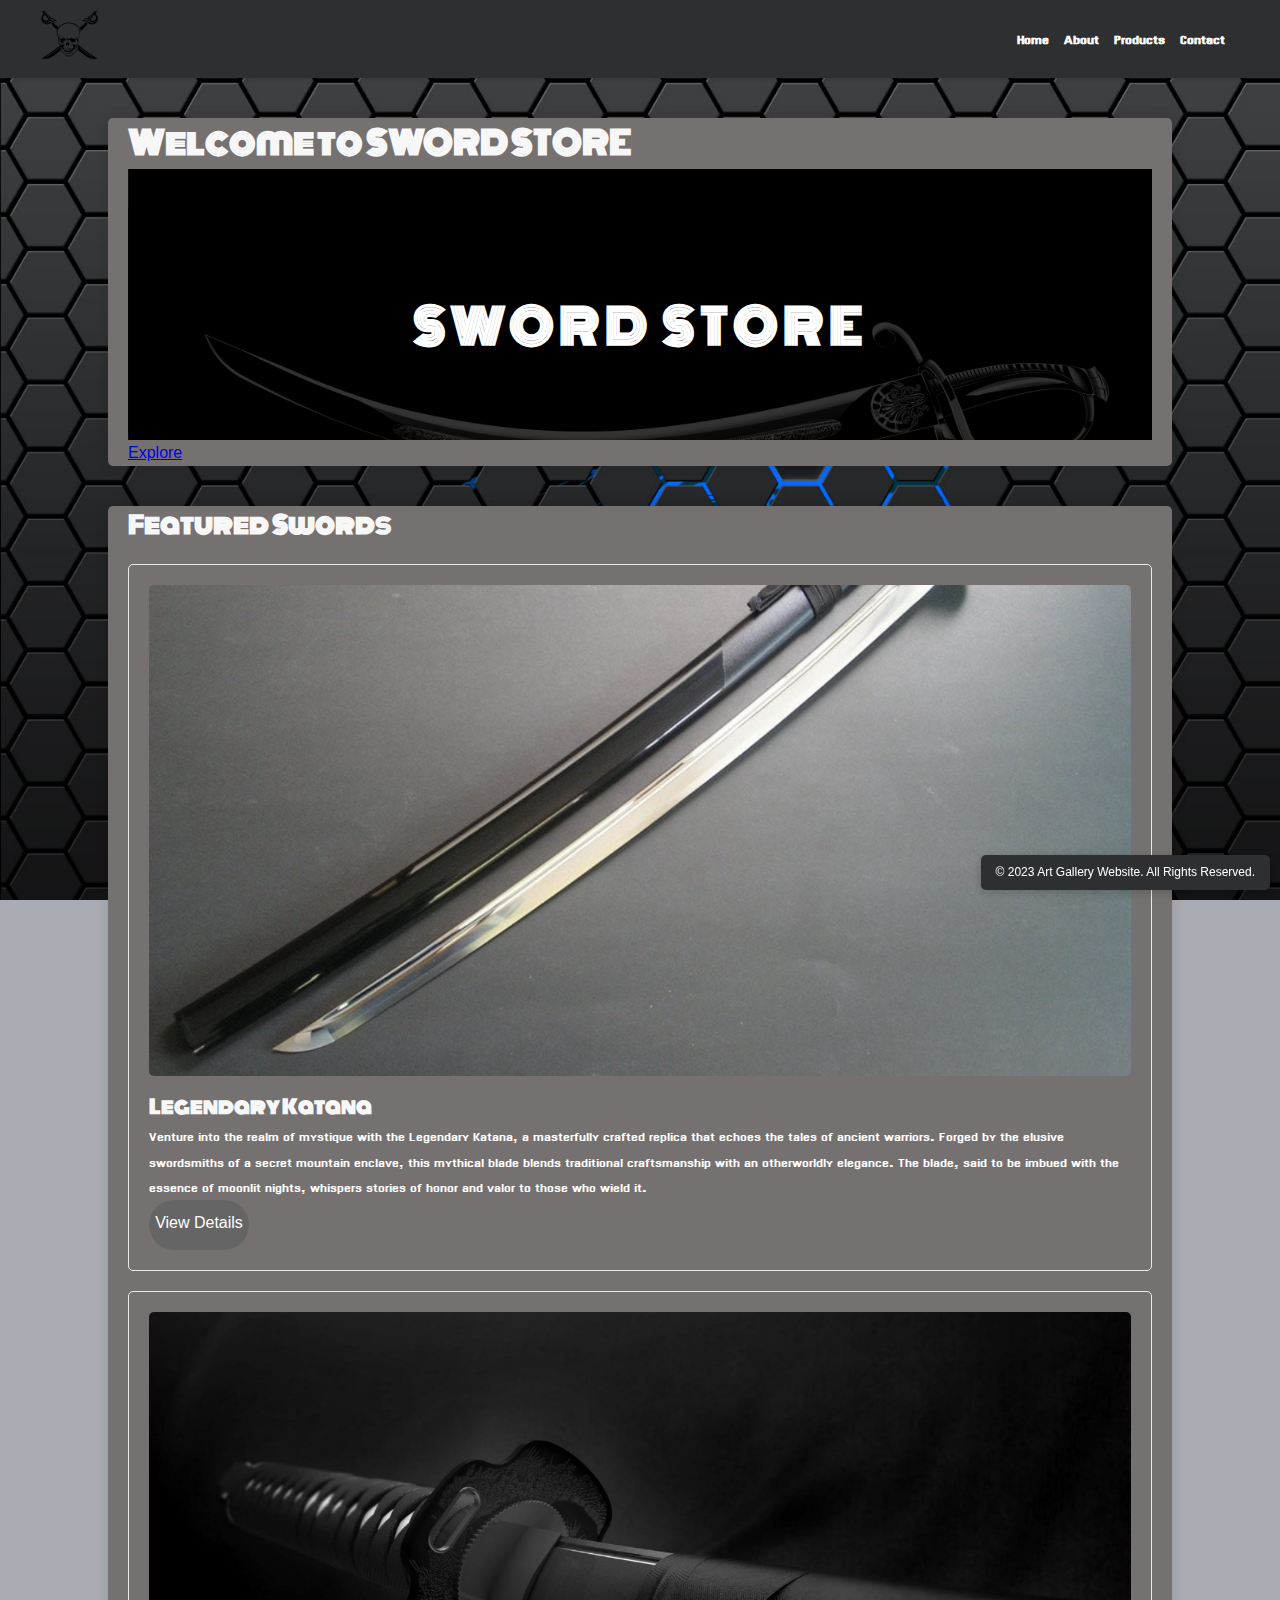
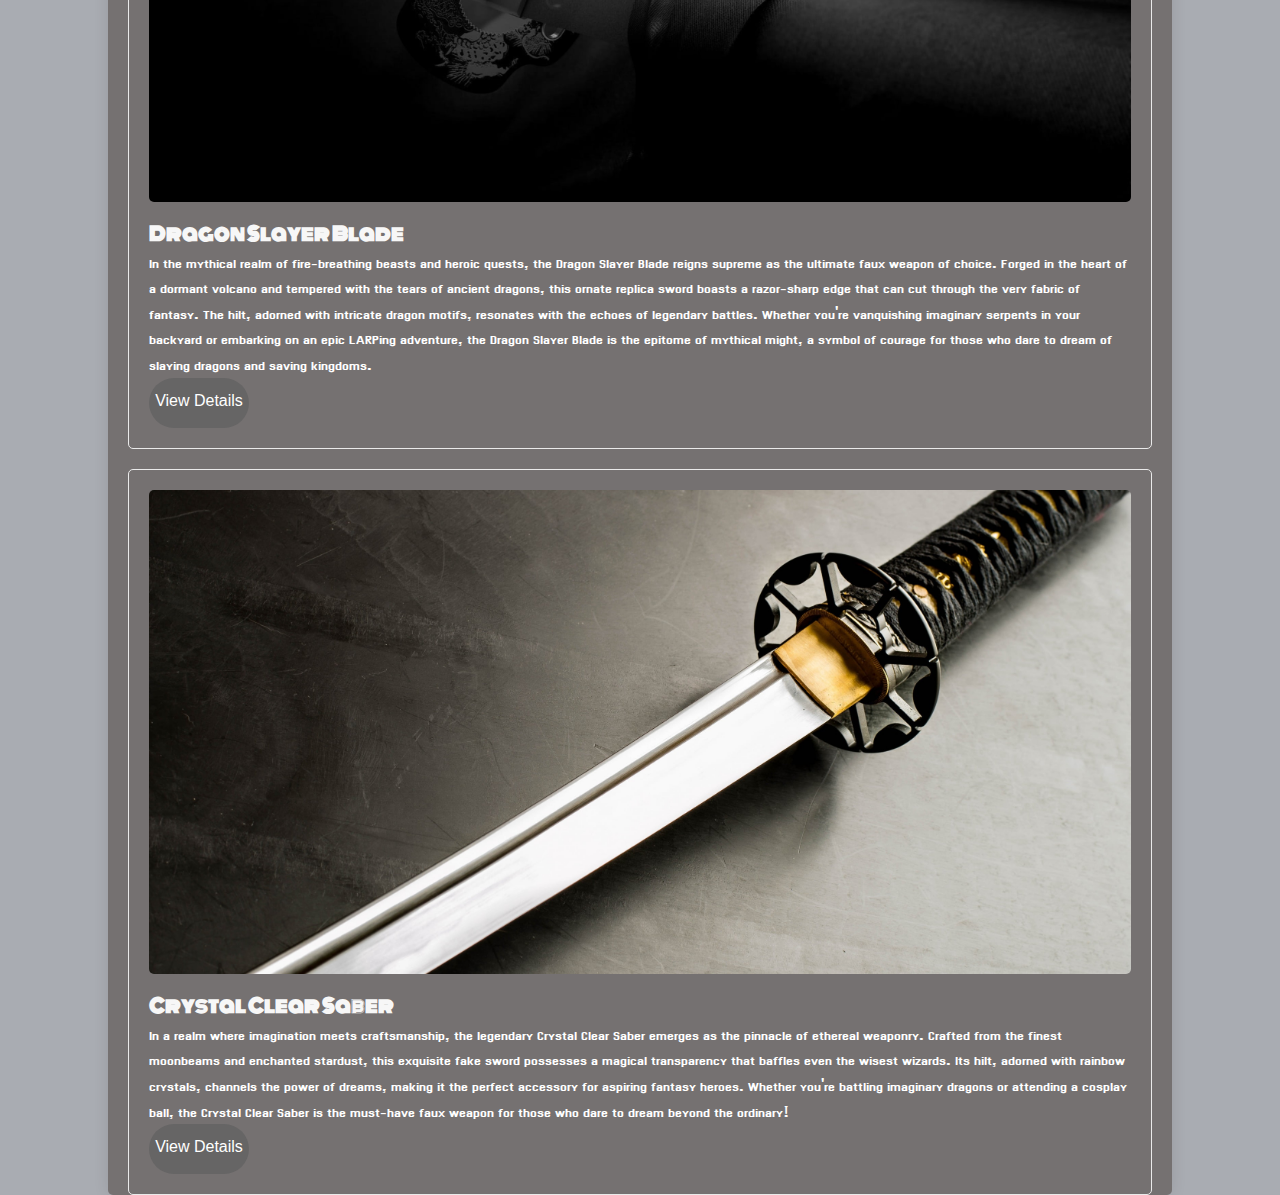
==== code/index.html @ 7b21300e "Add files via upload" ====
<!DOCTYPE html>
<html lang="en">

<head>
    <meta charset="UTF-8">
    <meta name="viewport" content="width=device-width, initial-scale=1.0">
    <meta name="description" content="Explore the finest collection of meticulously crafted swords.">
    <meta name="keywords" content="swords, katanas, weapons, craftsmanship">
    <link rel="preconnect" href="https://fonts.googleapis.com">
    <link rel="preconnect" href="https://fonts.gstatic.com" crossorigin>
    <link href="https://fonts.googleapis.com/css2?family=Dhurjati&display=swap" rel="stylesheet">
    <link rel="preconnect" href="https://fonts.googleapis.com">
    <link rel="preconnect" href="https://fonts.gstatic.com" crossorigin>
    <link href="https://fonts.googleapis.com/css2?family=Monoton&display=swap" rel="stylesheet">
    <title>SWORD STORE</title>
    <link rel="stylesheet" href="./css/style.css">
</head>

<body>
    <header>
        <nav>
            <div>
                <img src="./img/logo.jpeg" alt="Company Logo">
            </div>
            <ul>
                <li><a href="./index.html">Home</a></li>
                <li><a href="./about.html">About</a></li>
                <li><a href="./product.html">Products</a></li>
                <li><a href="./contact.html">Contact</a></li>
            </ul>
        </nav>
    </header>

    <main>
        <section class="hero-section">
            <h1>Welcome to SWORD STORE</h1>
            <div class="mono-container">
                <div class="mono-header">
                    <div>
                        <h4>SWORD STORE</h4>
                    </div>
                </div>
                <div class="hro-ceontent">
                    <a href="./product.html" class="cta-button">Explore</a>
                </div>
            </div>
        </section>

        <section class="featured-swords">
            <h2>Featured Swords</h2>
                <div class="featured">
                    <img src="./img/s1.jpg" alt="Sword 1">
                    <h3>Legendary Katana</h3>
                    <p>Venture into the realm of mystique with the Legendary Katana, a masterfully crafted replica that echoes the tales of ancient warriors. Forged by the elusive swordsmiths of a secret mountain enclave, this mythical blade blends traditional craftsmanship with an otherworldly elegance. The blade, said to be imbued with the essence of moonlit nights, whispers stories of honor and valor to those who wield it.</p>
                    <a href="./product.html#katana">View Details</a>
                </div>
        
                <div class="featured">
                    <img src="./img/s2.jpg" alt="Sword 2">
                    <h3>Dragon Slayer Blade</h3>
                    <p>In the mythical realm of fire-breathing beasts and heroic quests, the Dragon Slayer Blade reigns supreme as the ultimate faux weapon of choice. Forged in the heart of a dormant volcano and tempered with the tears of ancient dragons, this ornate replica sword boasts a razor-sharp edge that can cut through the very fabric of fantasy. The hilt, adorned with intricate dragon motifs, resonates with the echoes of legendary battles. Whether you're vanquishing imaginary serpents in your backyard or embarking on an epic LARPing adventure, the Dragon Slayer Blade is the epitome of mythical might, a symbol of courage for those who dare to dream of slaying dragons and saving kingdoms.</p>
                    <a href="./product.html#Longsword">View Details</a>
                </div>
        
                <div class="featured">
                    <img src="./img/s3.jpg" alt="Sword 3">
                    <h3>Crystal Clear Saber</h3>
                    <p>In a realm where imagination meets craftsmanship, the legendary Crystal Clear Saber emerges as the pinnacle of ethereal weaponry. Crafted from the finest moonbeams and enchanted stardust, this exquisite fake sword possesses a magical transparency that baffles even the wisest wizards. Its hilt, adorned with rainbow crystals, channels the power of dreams, making it the perfect accessory for aspiring fantasy heroes. Whether you're battling imaginary dragons or attending a cosplay ball, the Crystal Clear Saber is the must-have faux weapon for those who dare to dream beyond the ordinary!</p>
                    <a href="./product.html#Broadsword">View Details</a>
                </div>
            
        </section>
    </main>
        
        <div class="copyright-box">
            &copy; 2023 Art Gallery Website. All Rights Reserved.
        </div>
</body>
</html>
---- code/css/style.css ----
:root{
    --base-color: #2e2f30;
    --accent-color-1: #878787;
    --accent-color-2: #2e2f30;
}

html {
    scroll-behavior: smooth;
    height: 100%;
}
body, h1, h2, h3, p, ul {
    margin: 0;
    padding: 0;
    font-family: 'Dhurjati', sans-serif;
    height: 100%;
}

body {
    font-family: 'Roboto', sans-serif;
    background-image: url('../img/bg.jpg');
    background-size: cover;
    background-repeat: no-repeat;
    background-attachment: fixed;
    background-color: #a9acb2;
    color: #e3d4d4;
    line-height: 1.6;
}

header {
    background-color: var(--base-color);
    box-shadow: 0 2px 4px rgba(0, 0, 0, 0.1);
    padding: 10px 0;
}
#mono-scheme{
    width: auto;
    min-height: auto;
}
.mono-header{
    padding-top: 2em;
    background-image:url("../img/1.jpg") ;
    background-size:cover ;
}
.mono-header div:nth-child(1) {
    background-color: rgba(0, 0, 0, 0.8);
    width: auto;
    height: auto;
    display: flex;
    align-items: center;
    justify-content: center;
    flex-direction: column;
    padding: 1.5em 60px 60px;
    text-align: center;
    border-radius: 10px;
}

.mono-header h4 {
    color: #fff;
    font-size: 48px;
    letter-spacing: 0.1em;
    margin-bottom: 15px;
    font-family: 'Monoton', sans-serif;
}

.mono-header img {
    max-width: 100%;
    height: auto;
    border-radius: 10px;
    margin-bottom: 20px;
}


nav img {
    height: 50px;
    width: auto;
}

nav {
    display: flex;
    justify-content: space-between;
    align-items: center;
    max-width: 1200px;
    margin: 0 auto;
}

nav ul {
    list-style: none;
    margin: 0;
    padding: 0;
    display: flex;
}

nav li {
    margin-right: 15px;
}
.slideshow-container img{
    width:100%
}
nav a {
    text-decoration: none;
    color: #fff;
    font-weight: 600;
    transition: color 0.3s ease-in-out;
}

nav a:hover {
    color: var(--accent-color-1);
}

section {
    max-width: 80%;
    margin: 40px auto;
    padding: 0 20px;
    background-color: #757171;
    box-shadow: 0 0 15px rgba(0, 0, 0, 0.1);
    border-radius: 5px;
    color: #fff;
    position: relative;
}

.founder-details {
    margin-top: 30px;
    display: flex;
    justify-content: space-between;
    align-items: center;
}

.founder-text {
    flex: 1;
}

.founder-text h2 {
    color: #2e2f30;
}

.founder-image img {
    max-width: 200px;
    width: 100%;
    border-radius: 10%;
    margin-left: 10px;
}

.founder-text .hidden-text {
    display: none;
}

.read-more {
    color: #3498db;
    cursor: pointer;
}

.read-more:hover {
    text-decoration: underline;
}

#featured-swords {
    background-color: #34495e;
    padding: 20px;
    border-radius: 10px;
}
.featured-swords {
    overflow: auto;
}
.featured {
    margin-top: 20px;
    border: 1px solid #eaeaea;
    padding: 20px;
    border-radius: 5px;
    transition: box-shadow 0.3s, transform 0.3s;
}
.featured img:hover {
    transform: scale(1.05);
}
.featured img {
    max-width: 100%;
    border-radius: 5px;
    margin-bottom: 10px;
    transition: transform 0.3s;
}

.featured:hover {
    box-shadow: 0 4px 12px rgba(0, 0, 0, 0.2);
    transform: translateY(-5px);
}

.featured a {
    display: inline-block;
    text-align: center;
    background-color: #666565;
    color: #fff;
    border-radius: 30px;
    width: 100px;
    height: 50px;
    line-height: 46px;
    text-decoration: none;
    transition: background 0.3s, transform 0.3s;
}

.featured a:hover {
    background-color: #000000;
    transform: scale(1.05);
}

h1,
h2,
h3 {
    color: #f7f7f7;
    font-family: 'Monoton', sans-serif;
}
.sword {
    display: flex;
    align-items: center;
    width: 100%;
    padding: 10px;
    border: 1px solid #ddd;
    box-sizing: border-box;
    margin-bottom: 20px;
}

.sword img {
    width: 50%;
    height: auto;
    border-radius: 5px;
    margin-right: 20px;
    clip-path: polygon(0 0, 100% 0, 100% 100%, 50% 75%, 0% 100%);
}

.sword-text {
    flex: 1;
}

.copyright-box {
    width: auto;
    padding: 8px 15px;
    background-color: var(--base-color);    color: #fff;
    font-size: 12px;
    border-radius: 5px;
    position: fixed;
    bottom: 10px;
    right: 10px;
    z-index: 100;
    box-shadow: 0 2px 10px rgba(0, 0, 0, 0.2);
}


form {
    max-width: 400px;
    margin: 0 auto;
}

label {
    display: block;
    margin-bottom: 8px;
    color: #e9dcdc;
}

input,
textarea {
    width: 100%;
    padding: 10px;
    margin-bottom: 20px;
    box-sizing: border-box;
    border: 1px solid #050404;
    border-radius: 5px;
}

button {
    background-color: #393837;
    color: #fff;
    padding: 12px 24px;
    border: none;
    cursor: pointer;
    transition: background-color 0.3s ease-in-out;
    border-radius: 5px;
}

button:hover {
    background-color: #474644;
}
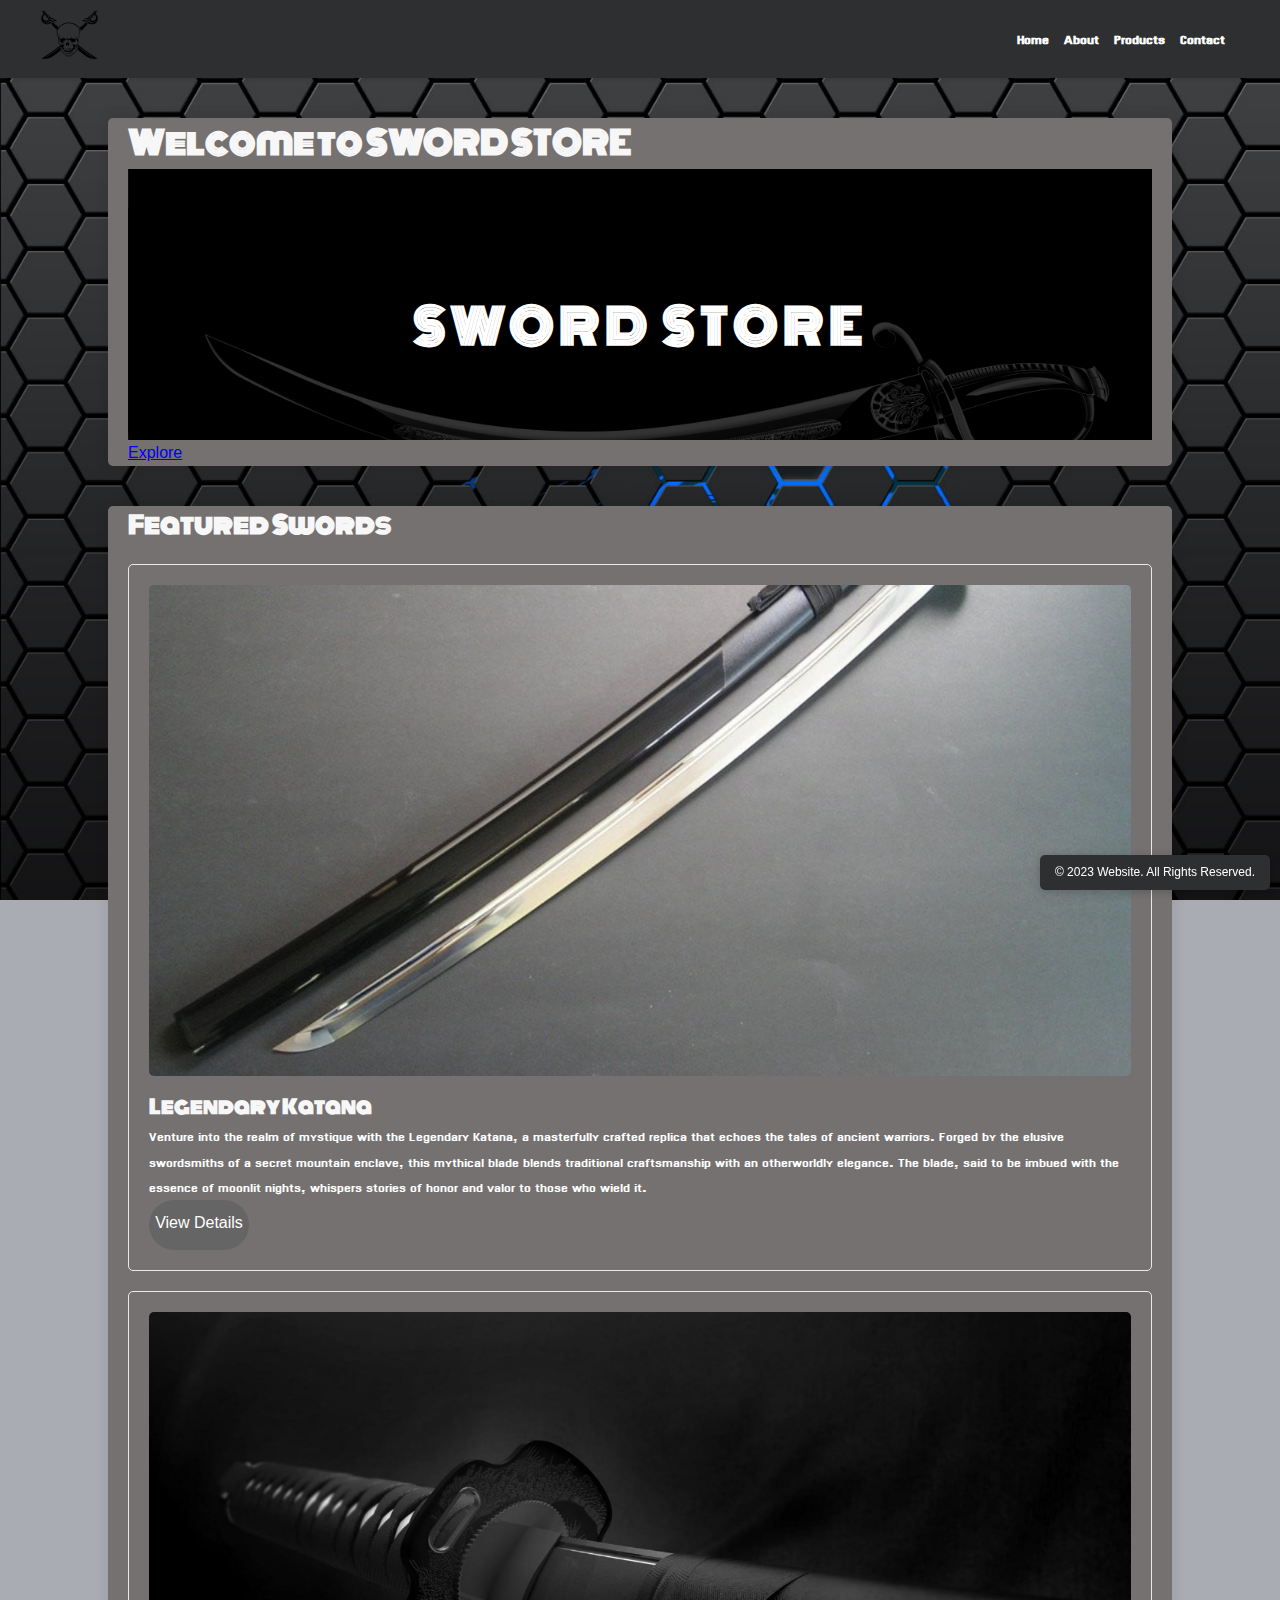
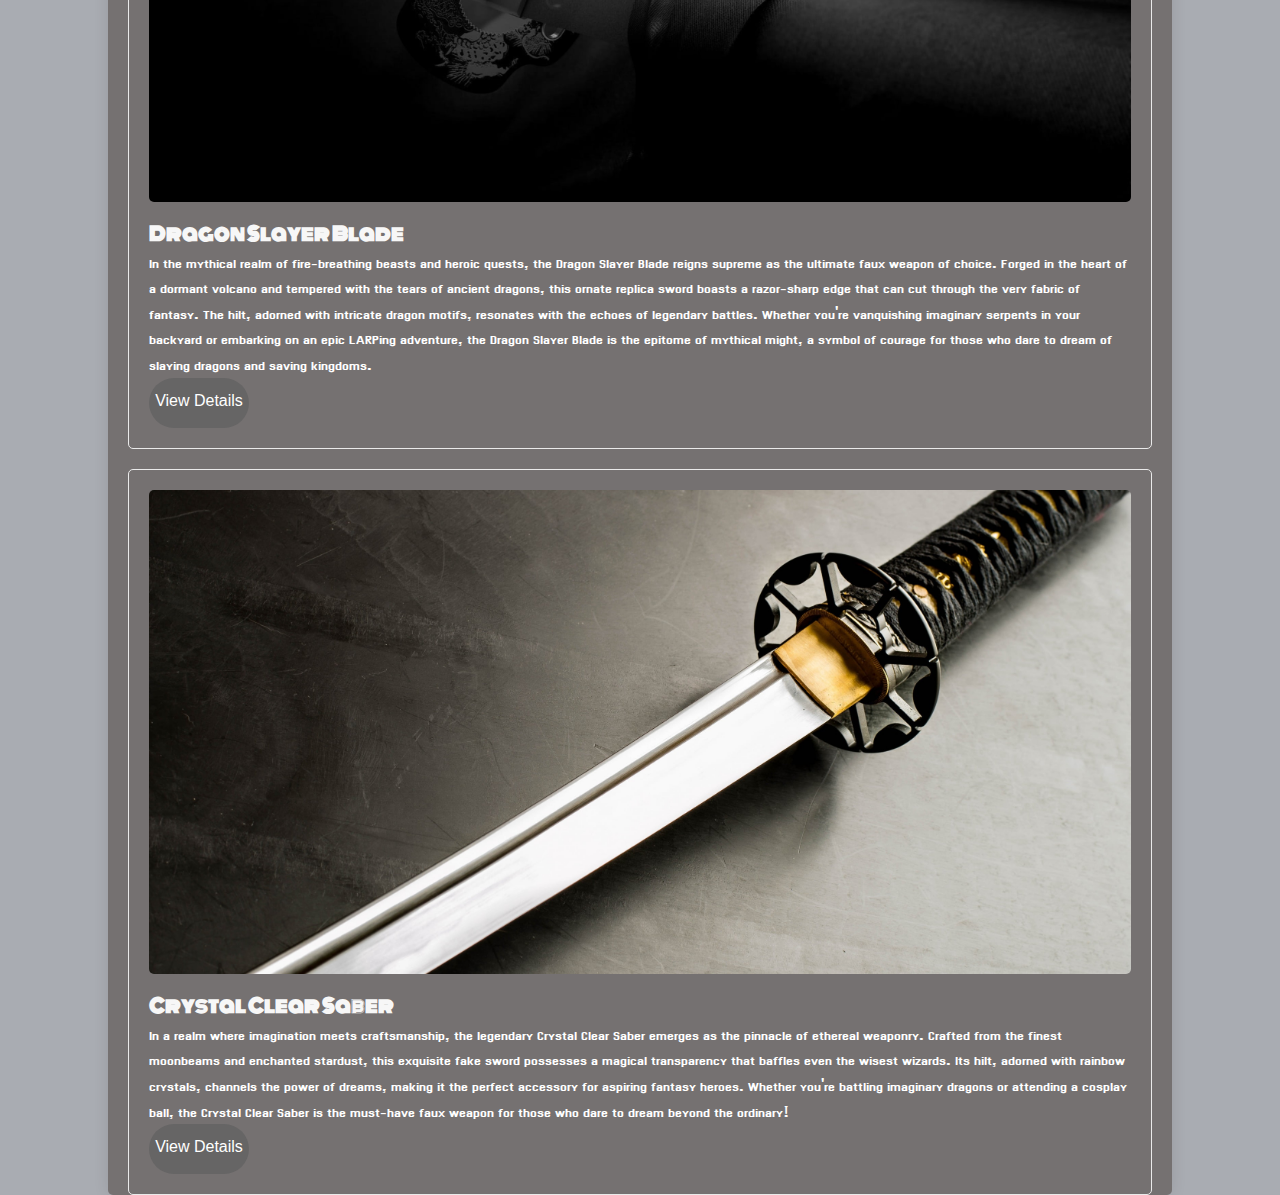
==== commit 1aee5d3a: "index.html" ====
--- a/code/index.html
+++ b/code/index.html
@@ -73,7 +73,7 @@
     </main>
         
         <div class="copyright-box">
-            &copy; 2023 Art Gallery Website. All Rights Reserved.
+            &copy; 2023 Website. All Rights Reserved.
         </div>
 </body>
 </html>
--- a/code/css/style.css
+++ b/code/css/style.css
@@ -199,6 +199,19 @@
     background-color: #000000;
     transform: scale(1.05);
 }
+.buy-now-text {
+    color: #fff;
+    background-color: #393837;
+    padding: 8px;
+    border-radius: 5px;
+    cursor: pointer;
+    transition: background-color 0.3s ease-in-out;
+    display: inline-block;
+}
+
+.buy-now-text:hover {
+    background-color: #474644;
+}
 
 h1,
 h2,
